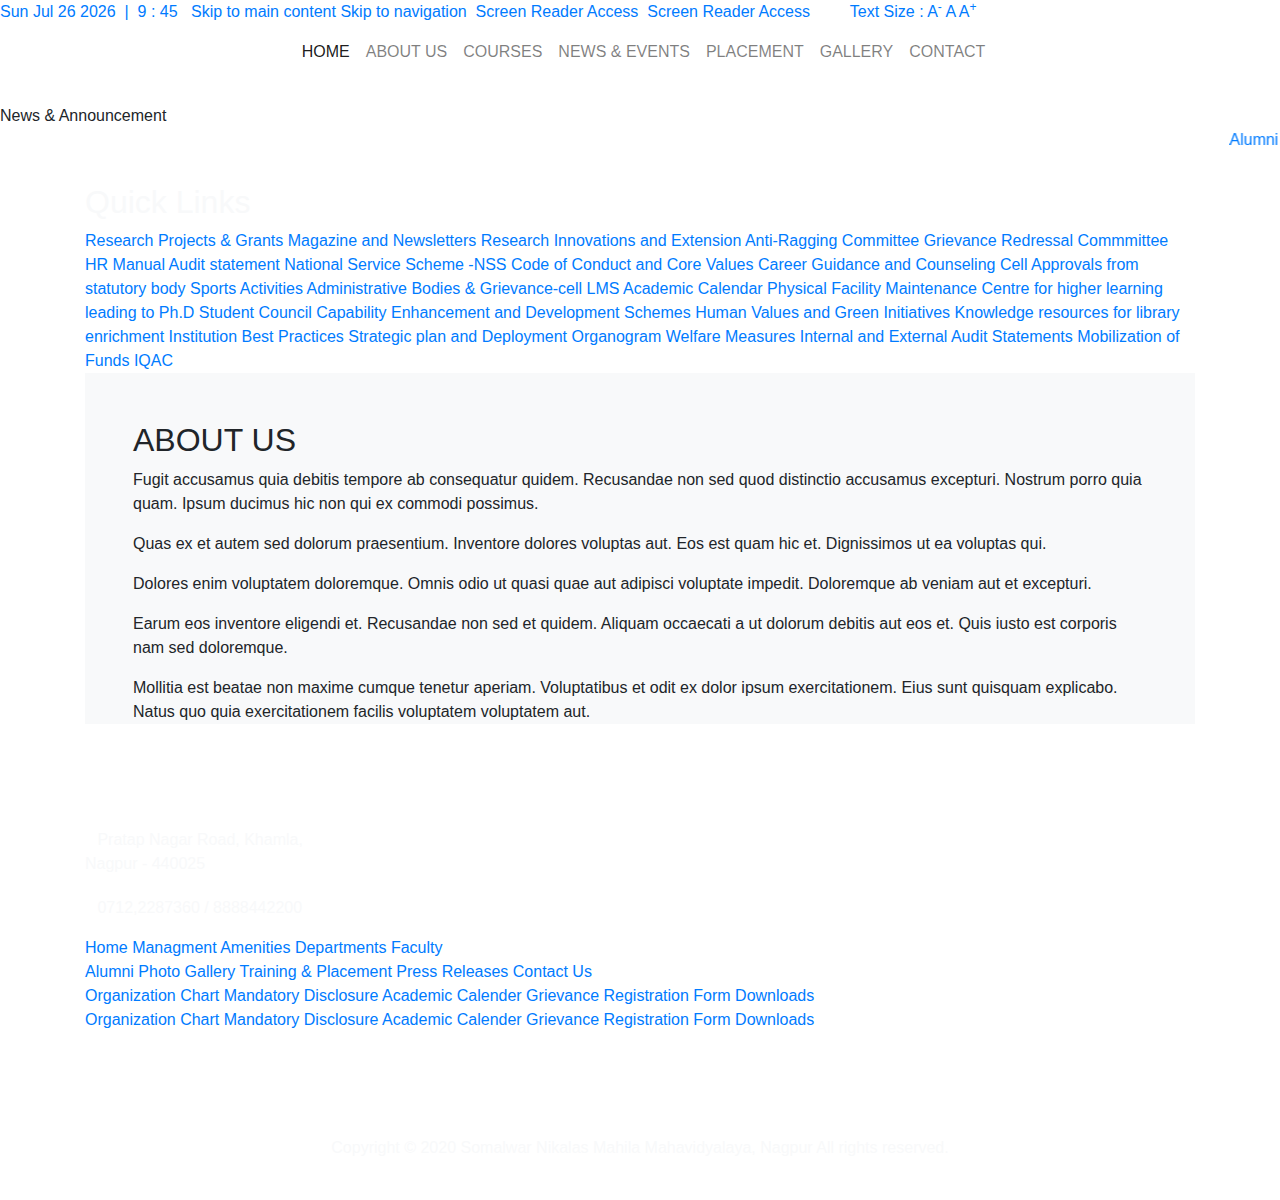
==== aboutus.html @ 219ba17f "index" ====
<!DOCTYPE html>
<html lang="en">

<head>
  <meta charset="UTF-8">
  <meta name="viewport" content="width=device-width, initial-scale=1.0">
  <title>Somalwar Nikalas Mahila Mahavidyalaya</title>

  <link href="https://cdnjs.cloudflare.com/ajax/libs/twitter-bootstrap/4.5.0/css/bootstrap.min.css" rel="stylesheet">
  <script src="https://cdnjs.cloudflare.com/ajax/libs/modernizr/2.8.3/modernizr.min.js" type="text/javascript"></script>

  <style type="text/css">
    .no-fouc {
      display: none;
    }
  </style>

  <link href="https://cdnjs.cloudflare.com/ajax/libs/slick-carousel/1.8.1/slick.css" rel="stylesheet" />

  <link href="https://cdnjs.cloudflare.com/ajax/libs/slick-carousel/1.8.1/slick-theme.css" rel="stylesheet" />

  <link href="css/style.css" rel="stylesheet">
  <link title="theme" rel="stylesheet" type="text/css" href="css/default.css" />

</head>

<body>



  <!-- top strip -->


  <div class="topstrip">

    <span>
        <script>
            var d = new Date();
            var n = d.toDateString();
            document.write("<a href='#'>" + n + "&nbsp; | &nbsp;" + d.getHours() + " : " + d.getMinutes() + "</a>");
        </script>
    </span>
    <span><a href="index.html"> <img src="images/icon-home.svg" width="15" alt=""></a></span>
    <span><a href="#" class="skiptomain"> <img src="images/icon-skip-to-main-content.svg" width="15" alt=""> Skip to
            main content</a> </span>
    <span><a href="#" class="skiptonav"> <img src="images/icon-skip-to-navigation.svg" width="15" alt="">Skip to
            navigation</a> </span>
    <span><a href="#" class="screenreader"> <img src="images/icon-screen-reader-access.svg" width="15" alt="">
            Screen Reader Access </a></span>
    <span><a href="#"> <img src="images/icon-screen-reader-access.svg" width="15" alt=""> Screen Reader Access
        </a></span>
    <span> <a href="#" class="blue-css" id="default">&nbsp;</a> </span>
    <span> <a href="#" class="black-css" id="black">&nbsp;</a> </span>
    <span> <a href="#" class="orange-css" id="orange">&nbsp;</a> </span>
    <span> <a href="#" class="green-css" id="green">&nbsp;</a> </span>
    <span class="textsize"><a href="">Text Size :</a>
        <a href="" class="decrease">A<sup>-</sup></a>
        <a href="" class="resetMe">A</a>
        <a href="" class="increase">A<sup>+</sup></a>
    </span>
</div>

<!-- end topstrip -->

  <div class="main">

    <nav class="navbar navbar-expand-lg navbar-light main-nav">

      <a class="navbar-brand" href="#"><img src="images/nikalas-fashion-college-logo.png" alt=""
          class="img-fluid" /></a>
      <button class="navbar-toggler" type="button" data-toggle="collapse" data-target="#navbarSupportedContent"
        aria-controls="navbarSupportedContent" aria-expanded="false" aria-label="Toggle navigation">
        <span class="navbar-toggler-icon"></span>
      </button>

      <div class="collapse navbar-collapse" id="navbarSupportedContent">
        <ul class="navbar-nav mr-auto mt-2 mt-lg-0 mx-auto">


          <li class="nav-item active">

            <a class="nav-link" href="index.html">HOME </a>

          </li>

          <li class="nav-item">

            <a class="nav-link" href="aboutus.html">ABOUT US</a>

          </li>

          <li class="nav-item">

            <a class="nav-link" href="#">COURSES</a>

          </li>

          <li class="nav-item">
            <a class="nav-link" href="#">NEWS & EVENTS</a>
          </li>

          <li class="nav-item">
            <a class="nav-link" href="#">PLACEMENT</a>
          </li>

          <li class="nav-item">
            <a class="nav-link" href="#">GALLERY</a>
          </li>

          <li class="nav-item">
            <a class="nav-link" href="#">CONTACT</a>
          </li>


        </ul>
        <div class="social-icons">

          <a href=""> <img src="images/icon-facebook.svg" alt="" width="30"> </a>

          <a href=""> <img src="images/icon-twitter.svg" alt="" width="30"> </a>

          <a href=""> <img src="images/icon-instagram.svg" alt="" width="30"> </a>


        </div>
      </div>


    </nav>


    <div class="headerimg">
<img src="images/about-img.jpg" width="100%" height="auto" alt="">
    </div>


    <!-- news strip -->

    <div class="news-strip">

      <div class="news-heading">News & Announcement</div>
      <div class="marquee">

        <marquee direction="left" onmouseover="stop()" onmouseout="start()" class="mar">
          <a href="#"> Alumni Meet-2020 scheduled on 25-01-2020</a>
          <a href="#"> Alumni Meet-2020 scheduled on 25-01-2020</a>
          <a href="#"> Alumni Meet-2020 scheduled on 25-01-2020</a>
        </marquee>

      </div>

    </div>

    

    <div class="bg-purple">

    <div class="container ">


        <div class="row">
            <div class="col-12">
                <!-- inner content-->
                <div class="inner-grid">
                    <div class="bg-purple internal-links">

                        <h2 class="text-light pt-4">Quick Links</h2>

                        <a href="#">Research Projects & Grants </a>
                        <a href="#">Magazine and Newsletters </a>
                        <a href="#">Research Innovations and Extension </a>
                        <a href="#">Anti-Ragging Committee </a>
                        <a href="#">Grievance Redressal Commmittee </a>
                        <a href="#">HR Manual </a>
                        <a href="#">Audit statement </a>
                        <a href="#">National Service Scheme -NSS </a>
                        <a href="#">Code of Conduct and Core Values </a>

                        <a href="#"> Career Guidance and Counseling Cell </a>
                        <a href="#"> Approvals from statutory body </a>
                        <a href="#"> Sports Activities </a>
                        <a href="#"> Administrative Bodies & Grievance-cell </a>
                        <a href="#"> LMS </a>
                        <a href="#"> Academic Calendar </a>
                        <a href="#"> Physical Facility Maintenance </a>
                        <a href="#"> Centre for higher learning leading to Ph.D </a>
                        <a href="#"> Student Council </a>

                        <a href="#"> Capability Enhancement and Development Schemes </a>
                        <a href="#"> Human Values and Green Initiatives </a>
                        <a href="#"> Knowledge resources for library enrichment </a>
                        <a href="#"> Institution Best Practices </a>
                        <a href="#"> Strategic plan and Deployment </a>
                        <a href="#"> Organogram </a>
                        <a href="#"> Welfare Measures </a>
                        <a href="#"> Internal and External Audit Statements </a>
                        <a href="#"> Mobilization of Funds </a>
                        <a href="#"> IQAC </a>
      

                    </div>
                    <div class="pt-5 px-5 bg-light">

                        <h2 class="color-purple"> ABOUT US </h2>
                        
                        
                       <p> Fugit accusamus quia debitis tempore ab consequatur quidem. Recusandae non sed quod distinctio accusamus excepturi. Nostrum porro quia quam. Ipsum ducimus hic non qui ex commodi possimus.</p>

<p> Quas ex et autem sed dolorum praesentium. Inventore dolores voluptas aut. Eos est quam hic et. Dignissimos ut ea voluptas qui.</p>

<p> Dolores enim voluptatem doloremque. Omnis odio ut quasi quae aut adipisci voluptate impedit. Doloremque ab veniam aut et excepturi.</p>

<p> Earum eos inventore eligendi et. Recusandae non sed et quidem. Aliquam occaecati a ut dolorum debitis aut eos et. Quis iusto est corporis nam sed doloremque. </p>

<p> Mollitia est beatae non maxime cumque tenetur aperiam. Voluptatibus et odit ex dolor ipsum exercitationem. Eius sunt quisquam explicabo. Natus quo quia exercitationem facilis voluptatem voluptatem aut. </p>



                    </div>
                </div>
                <!-- end inner content-->
            </div>
        </div>



    </div>

</div>




















    <!-- footer -->

    <div class="footer bg-darkgrey pt-5">

      <div class="container">

        <div class="row">

          <div class="col-12 pb-5">

            <div class="footergrid">


              <div>
                <img src="images/nikalas-fashion-college-logo.png" class="img-fluid" alt="">
                <p class="address pt-3 text-light"> <span class="pr-2"><img src="images/icon-navigation.svg" width="10"
                      alt=""></span> Pratap Nagar Road, Khamla, <br>Nagpur - 440025</p>
                <p class="contactno pt-1 text-light"> <span class="pr-2"><img src="images/icon-phone.svg" width="10"
                      alt=""></span> 0712,2287360 / 8888442200</p>
              </div>



              <div class="greenarrowbullet">

               <a href="#"> Home </a>
               <a href="#"> Managment </a>
               <a href="#"> Amenities </a>
               <a href="#"> Departments </a>
               <a href="#"> Faculty </a>

              </div>
              <div class="greenarrowbullet">

               <a href="#"> Alumni</a>
               <a href="#"> Photo Gallery</a>
               <a href="#"> Training & Placement</a>
               <a href="#"> Press Releases</a>
               <a href="#"> Contact Us</a>

              </div>
              <div class="greenarrowbullet">

               <a href="#"> Organization Chart </a>
               <a href="#"> Mandatory Disclosure </a>
               <a href="#"> Academic Calender </a>
               <a href="#"> Grievance Registration Form </a>
               <a href="#"> Downloads </a>

              </div>
              <div class="greenarrowbullet">

                <a href="#"> Organization Chart </a>
                <a href="#"> Mandatory Disclosure </a>
                <a href="#"> Academic Calender </a>
                <a href="#"> Grievance Registration Form </a>
                <a href="#"> Downloads </a>

              </div>

            </div>

          </div>

        </div>

      </div>


      <div class="bg-black py-4">
        <div class="text-center pb-2">

          <a href=""> <img src="images/icon-facebook.svg" alt="" width="30"> </a>

          <a href=""> <img src="images/icon-twitter.svg" alt="" width="30"> </a>

          <a href=""> <img src="images/icon-instagram.svg" alt="" width="30"> </a>


        </div>

<p class="text-center text-light">Copyright © 2020  Somalwar Nikalas Mahila Mahavidyalaya, Nagpur  All rights reserved.</p>

      </div>


    </div>

    <!-- end footer -->




  </div>


</body>
<script src="https://cdnjs.cloudflare.com/ajax/libs/jquery/3.5.1/jquery.js"></script>
<script src="https://cdn.jsdelivr.net/npm/popper.js@1.16.0/dist/umd/popper.min.js"></script>
<script type="text/javascript" src="https://cdnjs.cloudflare.com/ajax/libs/twitter-bootstrap/4.5.0/js/bootstrap.min.js">
</script>
<script type="text/javascript" src="https://cdnjs.cloudflare.com/ajax/libs/slick-carousel/1.8.1/slick.min.js"></script>
<script src="https://cdnjs.cloudflare.com/ajax/libs/gsap/2.1.3/TweenMax.min.js"></script>
<script type="text/javascript" src="js/main.js">

</script>


</html>
---- css/style.css ----
style
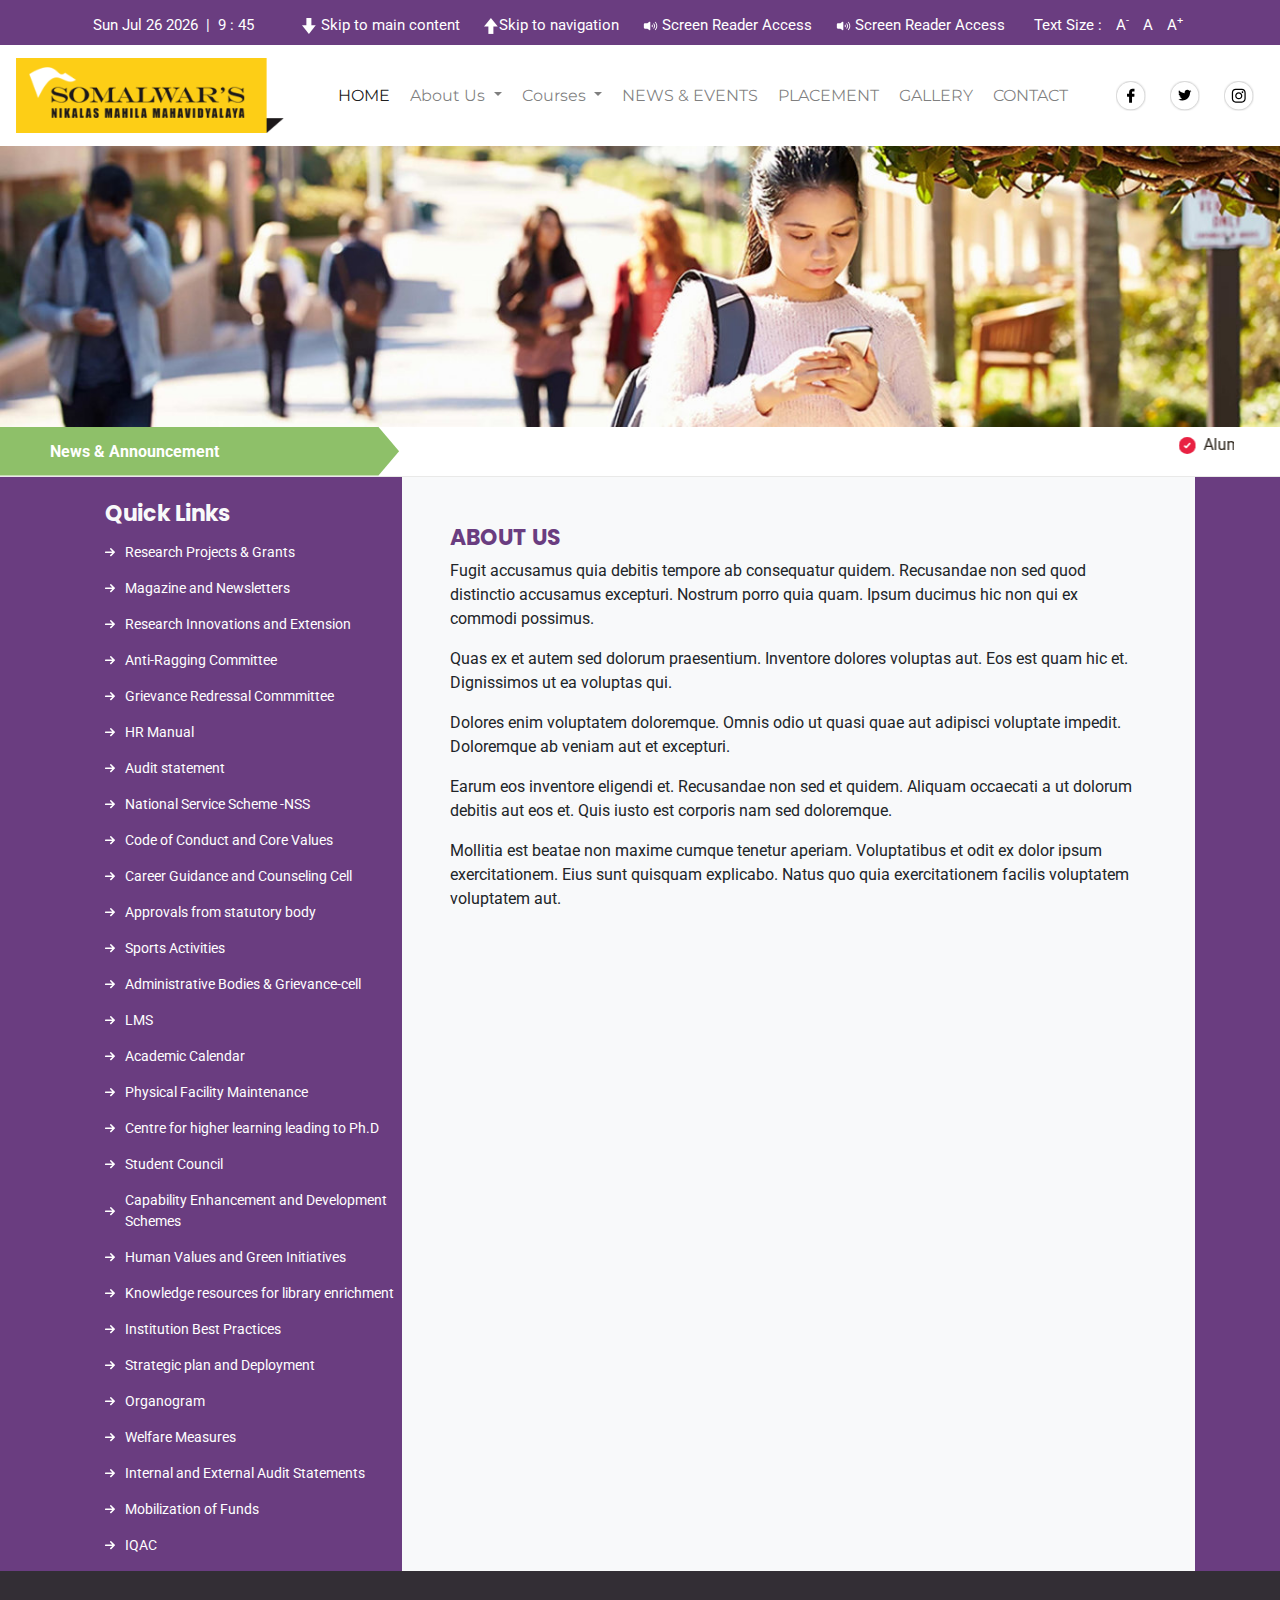
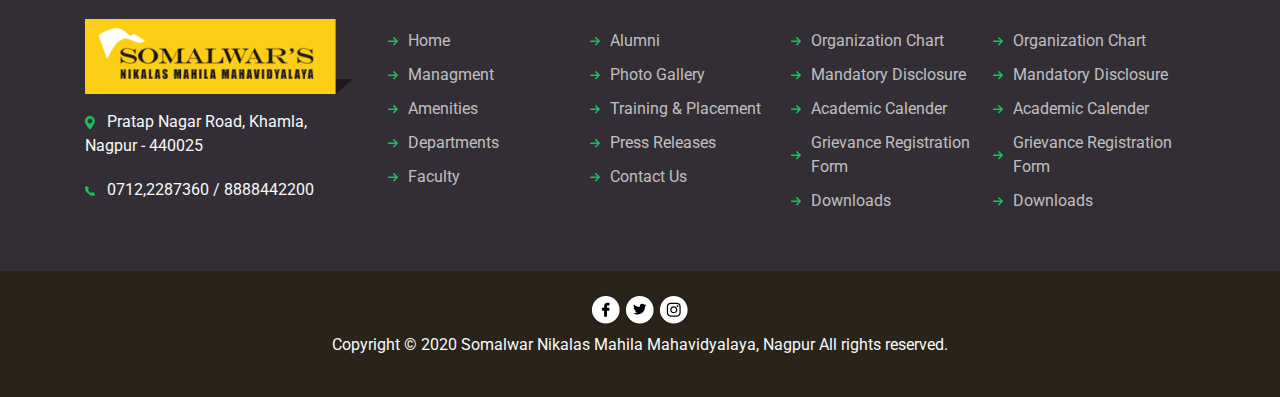
==== commit 4737bed3: "changes" ====
--- a/aboutus.html
+++ b/aboutus.html
@@ -20,7 +20,7 @@
   <link href="https://cdnjs.cloudflare.com/ajax/libs/slick-carousel/1.8.1/slick-theme.css" rel="stylesheet" />
 
   <link href="css/style.css" rel="stylesheet">
-  <link title="theme" rel="stylesheet" type="text/css" href="css/default.css" />
+  
 
 </head>
 
@@ -49,10 +49,11 @@
             Screen Reader Access </a></span>
     <span><a href="#"> <img src="images/icon-screen-reader-access.svg" width="15" alt=""> Screen Reader Access
         </a></span>
+        <!--
     <span> <a href="#" class="blue-css" id="default">&nbsp;</a> </span>
     <span> <a href="#" class="black-css" id="black">&nbsp;</a> </span>
     <span> <a href="#" class="orange-css" id="orange">&nbsp;</a> </span>
-    <span> <a href="#" class="green-css" id="green">&nbsp;</a> </span>
+    <span> <a href="#" class="green-css" id="green">&nbsp;</a> </span>-->
     <span class="textsize"><a href="">Text Size :</a>
         <a href="" class="decrease">A<sup>-</sup></a>
         <a href="" class="resetMe">A</a>
@@ -83,16 +84,30 @@
 
           </li>
 
-          <li class="nav-item">
-
-            <a class="nav-link" href="aboutus.html">ABOUT US</a>
-
-          </li>
-
-          <li class="nav-item">
-
-            <a class="nav-link" href="#">COURSES</a>
-
+         
+
+          <li class="nav-item dropdown">
+            <a class="nav-link dropdown-toggle" href="#" id="navbarDropdown" role="button" data-toggle="dropdown" aria-haspopup="true" aria-expanded="false">
+              About Us
+            </a>
+            <div class="dropdown-menu" aria-labelledby="navbarDropdown">
+              <a class="dropdown-item" href="#">Action</a>
+              <a class="dropdown-item" href="#">Another action</a>
+              <div class="dropdown-divider"></div>
+              <a class="dropdown-item" href="#">Something else here</a>
+            </div>
+          </li>
+
+          <li class="nav-item dropdown">
+            <a class="nav-link dropdown-toggle" href="#" id="navbarDropdown" role="button" data-toggle="dropdown" aria-haspopup="true" aria-expanded="false">
+              Courses
+            </a>
+            <div class="dropdown-menu" aria-labelledby="navbarDropdown">
+              <a class="dropdown-item" href="#">Action</a>
+              <a class="dropdown-item" href="#">Another action</a>
+              <div class="dropdown-divider"></div>
+              <a class="dropdown-item" href="#">Something else here</a>
+            </div>
           </li>
 
           <li class="nav-item">
@@ -127,7 +142,6 @@
 
 
     </nav>
-
 
     <div class="headerimg">
 <img src="images/about-img.jpg" width="100%" height="auto" alt="">
--- a/css/style.css
+++ b/css/style.css
@@ -1 +1,894 @@
-style
+@import url("https://fonts.googleapis.com/css2?family=Montserrat:wght@700&family=Poppins&family=Roboto&display=swap");
+@import url("https://fonts.googleapis.com/css2?family=Michroma&display=swap");
+.bg-purple {
+  background: #6A3D80;
+}
+
+.bg-green {
+  background: #8EC069;
+}
+
+.bg-cyan {
+  background: #3BA58A;
+}
+
+.bg-grey {
+  background: #F6F6F6;
+}
+
+.bg-darkgrey {
+  background: #332E35;
+}
+
+.bg-black {
+  background: #2A231A;
+}
+
+.color-purple {
+  color: #6A3D80;
+}
+
+.color-green {
+  color: #8EC069;
+}
+
+.color-cyan {
+  color: #3BA58A;
+}
+
+.color-grey {
+  color: #F6F6F6;
+}
+
+h2 {
+  font-family: "Poppins", sans-serif;
+  font-size: 22px;
+  font-weight: bold;
+}
+
+h4 {
+  font-size: 20px;
+  font-family: "Poppins", sans-serif;
+}
+
+p {
+  font-family: "Roboto", sans-serif;
+  font-size: 16px;
+  font-weight: normal;
+}
+
+html, body {
+  padding: 0;
+  margin: 0;
+  font-family: "Roboto Condensed";
+  min-height: 100%;
+  width: 100%;
+  position: relative;
+  font-family: "Roboto", sans-serif;
+}
+
+.topstrip {
+  width: 100%;
+  min-height: 40px;
+  background: #6A3D80;
+  text-align: center;
+  color: #fff;
+  font-weight: normal;
+  font-size: .95em;
+  line-height: 40px;
+}
+
+.topstrip a {
+  color: #fff;
+  vertical-align: -webkit-baseline-middle;
+}
+
+.topstrip a:hover {
+  text-decoration: none;
+}
+
+.topstrip span {
+  margin: 0 10px;
+}
+
+.topstrip .colorbox, .topstrip .blue-css, .topstrip .black-css, .topstrip .orange-css, .topstrip .green-css {
+  border: 1px solid #fff;
+  width: 15px;
+  height: 15px;
+  display: inline-block;
+  vertical-align: -webkit-baseline-middle;
+}
+
+.topstrip .blue-css {
+  background: #6A3D80;
+}
+
+.topstrip .black-css {
+  background: #000;
+}
+
+.topstrip .orange-css {
+  background: #FF7800;
+}
+
+.topstrip .green-css {
+  background: #213967;
+}
+
+.topstrip .textsize a {
+  display: inline-block;
+  vertical-align: -webkit-baseline-middle;
+  padding: 0 5px;
+}
+
+@media (max-width: 640px) {
+  .topstrip {
+    display: none;
+  }
+}
+
+@media (max-width: 360px) {
+  .navbar-brand img {
+    width: 150px;
+  }
+}
+
+.main-nav .navbar-nav .nav-item .nav-link {
+  font-family: "Montserrat", sans-serif;
+  font-size: 16px;
+  padding: 0 10px;
+}
+
+@media (max-width: 360px) {
+  .main-nav .navbar-nav .nav-item .nav-link {
+    padding: 10px 0;
+    border-bottom: 1px solid rgba(42, 35, 26, 0.1);
+    font-size: 14px;
+  }
+}
+
+@media (max-width: 768px) {
+  .main-nav .navbar-nav .nav-item .nav-link {
+    padding: 10px 0;
+    border-bottom: 1px solid rgba(42, 35, 26, 0.1);
+    font-size: 14px;
+  }
+}
+
+@media (max-width: 1024px) {
+  .main-nav .navbar-nav .nav-item .nav-link {
+    padding: 0 5px;
+    font-size: 12px;
+  }
+}
+
+.main-nav .social-icons a {
+  display: inline-block;
+  padding: 0 10px;
+}
+
+@media (max-width: 768px) {
+  .main-nav .social-icons a {
+    padding-top: 10px;
+  }
+}
+
+@media (max-width: 1024px) {
+  .main-nav .social-icons a {
+    padding: 10px 5px;
+  }
+}
+
+.imgsbanner {
+  display: block;
+  position: relative;
+  height: 526px;
+  width: 100%;
+  overflow: hidden;
+}
+
+.imgsbanner > div > span {
+  position: absolute;
+  z-index: 5;
+  display: inline-block;
+  color: #fff;
+}
+
+.imgsbanner > div > span h2 {
+  font-family: "Montserrat", sans-serif;
+  font-size: 40px;
+}
+
+@media (max-width: 768px) {
+  .imgsbanner > div > span h2 {
+    font-size: 20px;
+  }
+}
+
+.imgsbanner > div > span h3 {
+  font-family: "Poppins", sans-serif;
+  font-weight: normal;
+  font-size: 29px;
+}
+
+@media (max-width: 768px) {
+  .imgsbanner > div > span h3 {
+    font-size: 16px;
+  }
+}
+
+.banner1 {
+  background: url("../images/header-bg.jpg") no-repeat center center;
+  background-size: cover;
+  height: 526px;
+  width: 100%;
+  display: block;
+  margin: 0;
+  padding: 0;
+  position: absolute;
+  z-index: 1;
+}
+
+.banner1 img {
+  margin-bottom: 0;
+  padding: 0;
+  position: absolute;
+  left: 0;
+  bottom: 0;
+  z-index: 2;
+}
+
+.banner1 > span {
+  left: 40%;
+  top: 30%;
+}
+
+@media (max-width: 768px) {
+  .banner1 > span {
+    left: 10%;
+    top: 5%;
+  }
+}
+
+.banner2 {
+  background: url("../images/interior-bg.jpg") no-repeat center center;
+  background-size: cover;
+  height: 526px;
+  width: 100%;
+  display: block;
+  margin: 0;
+  padding: 0;
+  position: absolute;
+  z-index: 2;
+}
+
+.banner2 img {
+  margin-bottom: 0;
+  padding: 0;
+  position: absolute;
+  right: 0;
+  bottom: 0;
+  z-index: 2;
+}
+
+.banner2 > span {
+  left: 10%;
+  top: 30%;
+}
+
+@media (max-width: 768px) {
+  .banner2 > span {
+    left: 10%;
+    top: 5%;
+  }
+}
+
+.banner3 {
+  background: url("../images/cosmetics-bg.jpg") no-repeat center center;
+  background-size: cover;
+  height: 526px;
+  width: 100%;
+  display: block;
+  margin: 0;
+  padding: 0;
+  position: absolute;
+  z-index: 3;
+}
+
+.banner3 img {
+  margin-bottom: 0;
+  padding: 0;
+  position: absolute;
+  left: 0;
+  bottom: 0;
+  z-index: 2;
+}
+
+.banner3 > span {
+  left: 40%;
+  top: 30%;
+}
+
+@media (max-width: 768px) {
+  .banner3 > span {
+    left: 10%;
+    top: 5%;
+  }
+}
+
+.banner4 {
+  background: url("../images/textile-bg.jpg") no-repeat center center;
+  background-size: cover;
+  height: 526px;
+  width: 100%;
+  display: block;
+  margin: 0;
+  padding: 0;
+  position: absolute;
+  z-index: 4;
+}
+
+.banner4 img {
+  margin-bottom: 0;
+  padding: 0;
+  position: absolute;
+  right: 0;
+  bottom: 0;
+  z-index: 2;
+}
+
+.banner4 > span {
+  left: 10%;
+  top: 30%;
+}
+
+@media (max-width: 768px) {
+  .banner4 > span {
+    left: 10%;
+    top: 5%;
+  }
+}
+
+.news-strip {
+  border-bottom: 1px solid rgba(42, 35, 26, 0.1);
+}
+
+.news-heading {
+  background: url("../images/news-strip.svg") no-repeat left center;
+  min-height: 49px;
+  color: #fff;
+  font-family: "Roboto", sans-serif;
+  font-weight: bold;
+  line-height: 49px;
+  padding-left: 50px;
+  width: 400px;
+  display: inline-block;
+}
+
+.mar {
+  margin: 0;
+  padding: 0;
+}
+
+.marquee {
+  width: calc(100vw - 450px);
+  display: inline-block;
+}
+
+@media (max-width: 768px) {
+  .marquee {
+    width: 100%;
+    display: block;
+  }
+}
+
+.marquee a {
+  background: url("../images/icon-news-bullet.svg") no-repeat left center;
+  background-size: 17px 17px;
+  padding-left: 25px;
+  margin-right: 20px;
+  color: #2A231A;
+  font-family: "Roboto", sans-serif;
+  font-weight: normal;
+  display: inline-block;
+  padding-top: 0px;
+  margin-top: 5px;
+}
+
+.featured-box {
+  border-radius: 10px;
+  -webkit-box-shadow: 0px 20px 15px rgba(42, 35, 26, 0.2);
+          box-shadow: 0px 20px 15px rgba(42, 35, 26, 0.2);
+  padding: 0 20px 20px 20px;
+}
+
+.featured-box a {
+  position: absolute;
+  display: block;
+  top: calc(100% -20px);
+  left: calc(50% - 15px);
+}
+
+.fashion-img {
+  background: url("../images/fashion-show-img.jpg") no-repeat center center;
+  background-size: cover;
+}
+
+.sports-img {
+  background: url("../images/sports-ig.jpg") no-repeat center center;
+  background-size: cover;
+}
+
+.eventbox {
+  text-align: center;
+  min-height: 239px;
+  display: -ms-grid;
+  display: grid;
+  -ms-grid-columns: 1fr;
+      grid-template-columns: 1fr;
+  padding: 0 20px;
+  border-radius: 10px;
+  margin: 0 15px;
+}
+
+.eventbox h3 {
+  font-family: "Michroma", sans-serif;
+}
+
+.eventbox > div {
+  padding-top: 60px;
+}
+
+.eventbox .showdate {
+  border-radius: 10px;
+  border: 1px solid #fff;
+  display: inline-block;
+  padding: 5px 20px;
+}
+
+.boxcontent {
+  min-height: 250px;
+  display: -ms-grid;
+  display: grid;
+  -ms-grid-columns: 1fr;
+      grid-template-columns: 1fr;
+  text-align: center !important;
+}
+
+.boxcontent > div {
+  padding-top: 25px;
+  -ms-flex-item-align: center;
+      -ms-grid-row-align: center;
+      align-self: center;
+}
+
+.boxcontent > div .img-div {
+  min-height: 87px;
+}
+
+.boxcontent:nth-child(even) {
+  background: #F6F6F6;
+}
+
+.imgsabs {
+  position: absolute;
+  width: 100%;
+  left: 0;
+  top: 0;
+  z-index: 1;
+  min-height: 600px;
+}
+
+.imgsabs > div {
+  width: 100%;
+  min-height: 600px;
+  background-repeat: no-repeat;
+  background-position: right bottom;
+}
+
+@media (max-width: 768px) {
+  .imgsabs {
+    background: #6A3D80;
+  }
+}
+
+.fashion-designer-bg {
+  background: url("../images/fashion-designers.webp");
+  position: absolute;
+  z-index: 1;
+}
+
+.interior-designer-bg {
+  background: url("../images/img2.webp");
+  position: absolute;
+  z-index: 1;
+}
+
+.textile-designer-bg {
+  background: url("../images/img3.webp");
+  position: absolute;
+  z-index: 1;
+}
+
+.posrel {
+  position: relative;
+  width: 100%;
+  height: 600px;
+}
+
+.absdiv {
+  position: absolute;
+  z-index: 2;
+  width: 100%;
+  left: 0;
+  top: 0;
+}
+
+.more-details {
+  color: #fff;
+  display: inline-block;
+  background: url("../images/right-arrow.svg") no-repeat right center;
+  background-size: 15px 15px;
+  padding-right: 30px;
+  text-decoration: none;
+}
+
+.tabbedpanel .nav-item {
+  background: #fff;
+}
+
+.tabbedpanel .nav-link {
+  font-family: "Poppins", sans-serif;
+  color: #3BA58A;
+  background: #fff;
+  padding: 10px 15px;
+  text-align: center;
+  border-right: 1px solid rgba(42, 35, 26, 0.1);
+  border-top: 1px solid rgba(42, 35, 26, 0.1);
+  border-bottom: 1px solid rgba(42, 35, 26, 0.1);
+  margin: 0;
+  border-radius: 0;
+}
+
+.tabbedpanel .nav-link:nth-child(1) {
+  border-left: 1px solid rgba(42, 35, 26, 0.1);
+}
+
+.tabbedpanel .active {
+  background: #3BA58A !important;
+  border: 0;
+  border-radius: 0;
+  color: #fff !important;
+}
+
+.read-more-button {
+  border-radius: 20px;
+  color: #3BA58A;
+  font-family: "Poppins", sans-serif;
+  background: #fff url("../images/cyan-arrow.svg") no-repeat calc(100% - 15px) center;
+  background-size: 15px;
+  padding: 10px 35px 10px 20px;
+  display: inline-block;
+  text-decoration: none;
+  -webkit-box-shadow: 0 0 10px rgba(42, 35, 26, 0.2);
+          box-shadow: 0 0 10px rgba(42, 35, 26, 0.2);
+}
+
+.features-grid {
+  display: -ms-grid;
+  display: grid;
+  -ms-grid-columns: 1fr;
+      grid-template-columns: 1fr;
+  -ms-grid-rows: 130px;
+      grid-template-rows: 130px;
+  border-top: 1px solid rgba(42, 35, 26, 0.2);
+  border-left: 1px solid rgba(42, 35, 26, 0.2);
+  border-right: 1px solid rgba(42, 35, 26, 0.2);
+}
+
+.features-grid > div {
+  display: -ms-grid;
+  display: grid;
+  -ms-grid-columns: 1fr 1fr;
+      grid-template-columns: 1fr 1fr;
+  border-bottom: 1px solid rgba(42, 35, 26, 0.2);
+  overflow-y: hidden;
+}
+
+@media (max-width: 768px) {
+  .features-grid > div {
+    -ms-grid-columns: 1fr;
+        grid-template-columns: 1fr;
+  }
+}
+
+.textcontainer {
+  display: block;
+  position: relative;
+  width: 100%;
+  height: 130px;
+}
+
+.textcontainer h3 {
+  padding: 50px 0 0 20px;
+  font-family: "Poppins", sans-serif;
+  color: #fff;
+  font-size: 18px;
+}
+
+.light-cyan {
+  background-color: rgba(59, 165, 138, 0.8);
+}
+
+.light-purple {
+  background-color: rgba(106, 61, 128, 0.8);
+}
+
+.light-green {
+  background-color: rgba(142, 192, 105, 0.8);
+}
+
+.academic-bg {
+  background: url("../images/img-cademic.jpg") no-repeat center center;
+  background-size: cover;
+}
+
+.skill-bg {
+  background: url("../images/img-skill-building.jpg") no-repeat center center;
+  background-size: cover;
+}
+
+.research-bg {
+  background: url("../images/img-applied-research.jpg") no-repeat center center;
+  background-size: cover;
+}
+
+.career-bg {
+  background: url("../images/img-career-planning.jpg") no-repeat center center;
+  background-size: cover;
+}
+
+.bg-circles {
+  background: url("../images/circles-bg.webp") no-repeat center center;
+  background-size: cover;
+}
+
+.campuslifegrid {
+  display: -ms-grid;
+  display: grid;
+  -ms-grid-columns: 1fr 1fr 1fr 1fr;
+      grid-template-columns: 1fr 1fr 1fr 1fr;
+  border: 5px solid #fff;
+}
+
+@media (max-width: 360px) {
+  .campuslifegrid {
+    -ms-grid-columns: 1fr;
+        grid-template-columns: 1fr;
+  }
+}
+
+@media (max-width: 768px) {
+  .campuslifegrid {
+    -ms-grid-columns: 1fr;
+        grid-template-columns: 1fr;
+  }
+}
+
+.campuslifegrid > div {
+  min-height: 420px;
+  display: -ms-grid;
+  display: grid;
+}
+
+.campuslifegrid > div > div {
+  -ms-flex-item-align: end;
+      align-self: flex-end;
+  -ms-grid-column-align: center;
+      justify-self: center;
+  text-align: center;
+  padding-bottom: 20px;
+  color: #fff;
+}
+
+.campuslifegrid > div > div img {
+  margin-bottom: 10px;
+}
+
+.computerlab {
+  background: url("../images/computer-lab.jpg") no-repeat center center;
+  background-size: cover;
+}
+
+.libraryfacility {
+  background: url("../images/library.jpg") no-repeat center center;
+  background-size: cover;
+}
+
+.curricularactivities {
+  background: url("../images/activities.jpg") no-repeat center center;
+  background-size: cover;
+}
+
+.spaciouscampus {
+  background: url("../images/campus.jpg") no-repeat center center;
+  background-size: cover;
+}
+
+/* Simple Slider */
+.white-back {
+  -webkit-box-shadow: 0 2px 5px rgba(0, 0, 0, 0.2);
+          box-shadow: 0 2px 5px rgba(0, 0, 0, 0.2);
+  background: #fff;
+}
+
+.simple blockquote p {
+  border-top: 1px solid #ccc;
+  border-bottom: 1px solid #ccc;
+  color: #1e528e;
+  padding: 25px;
+  font-size: 1.25em;
+  font-style: italic;
+  text-align: center;
+}
+
+.simple cite {
+  font-size: 1em;
+  float: right;
+  font-style: normal;
+  color: #1e528e;
+}
+
+.simple cite a {
+  color: #2d91c2;
+  font-style: italic;
+  text-decoration: none;
+  font-size: .85em;
+}
+
+.simple cite a:hover {
+  color: #00B4CC;
+}
+
+/* A custom cursor to let folks know they can drag things */
+.simple blockquote p, .bubble blockquote {
+  cursor: url([data-uri]), auto;
+}
+
+/* Bubble Slider */
+.bubble {
+  background: rgba(246, 246, 246, 0.9);
+  border-radius: 10px;
+  width: 100%;
+}
+
+.quotesbg {
+  background: url("../images/quotes.webp") no-repeat center center;
+  min-height: 380px;
+  display: -ms-grid;
+  display: grid;
+  -ms-grid-columns: 1fr;
+      grid-template-columns: 1fr;
+}
+
+.quotesbg img {
+  -webkit-clip-path: polygon(50% 0%, 90% 20%, 100% 60%, 75% 100%, 25% 100%, 0% 60%, 10% 20%);
+          clip-path: polygon(50% 0%, 90% 20%, 100% 60%, 75% 100%, 25% 100%, 0% 60%, 10% 20%);
+}
+
+.quotesbg > div {
+  -ms-grid-column-align: center;
+      justify-self: center;
+  -ms-grid-row-align: center;
+      align-self: center;
+  display: -ms-grid;
+  display: grid;
+  -ms-grid-columns: 300px 300px;
+      grid-template-columns: 300px 300px;
+}
+
+@media (max-width: 768px) {
+  .quotesbg > div {
+    -ms-grid-columns: 300px;
+        grid-template-columns: 300px;
+    grid-gap: 20px;
+    text-align: center;
+  }
+}
+
+.testimonials-nav .nav-link {
+  background: #3BA58A;
+  color: #fff;
+  margin: 0 20px;
+  width: 200px;
+  text-align: center;
+}
+
+.testimonials-nav .active {
+  background: #fff !important;
+  color: #2A231A !important;
+  border: 1px solid rgba(42, 35, 26, 0.2);
+}
+
+.quicklinksgrid {
+  display: -ms-grid;
+  display: grid;
+  -ms-grid-columns: 1fr 1fr 1fr;
+      grid-template-columns: 1fr 1fr 1fr;
+}
+
+@media (max-width: 768px) {
+  .quicklinksgrid {
+    -ms-grid-columns: 1fr;
+        grid-template-columns: 1fr;
+  }
+}
+
+.quicklinksgrid > div a {
+  display: block;
+  font-size: 14px;
+  color: #fff;
+  text-decoration: none;
+  margin: 15px 0;
+  background: url("../images/left-arrow.svg") no-repeat left center;
+  background-size: 10px;
+  padding-left: 20px;
+}
+
+.footergrid {
+  display: -ms-grid;
+  display: grid;
+  -ms-grid-columns: 1.5fr 1fr 1fr 1fr 1fr;
+      grid-template-columns: 1.5fr 1fr 1fr 1fr 1fr;
+}
+
+@media (max-width: 768px) {
+  .footergrid {
+    -ms-grid-columns: 1fr;
+        grid-template-columns: 1fr;
+  }
+}
+
+.greenarrowbullet a {
+  display: block;
+  margin: 10px 0;
+  background: url("../images/green-arrow.svg") no-repeat center left;
+  background-size: 10px;
+  padding-left: 20px;
+  color: rgba(255, 255, 255, 0.7);
+}
+
+.internal-links {
+  padding-left: 20px;
+}
+
+.internal-links a {
+  display: block;
+  font-size: 14px;
+  color: #fff;
+  text-decoration: none;
+  margin: 15px 0;
+  background: url("../images/left-arrow.svg") no-repeat left center;
+  background-size: 10px;
+  padding-left: 20px;
+}
+
+.inner-grid {
+  display: -ms-grid;
+  display: grid;
+  -ms-grid-columns: 1.2fr 3fr;
+      grid-template-columns: 1.2fr 3fr;
+}
+
+@media (max-width: 768px) {
+  .inner-grid {
+    -ms-grid-columns: 1fr;
+        grid-template-columns: 1fr;
+  }
+}
+
+.logos .boxcontent {
+  margin: 0 20px;
+  text-align: center;
+}
+/*# sourceMappingURL=style.css.map */